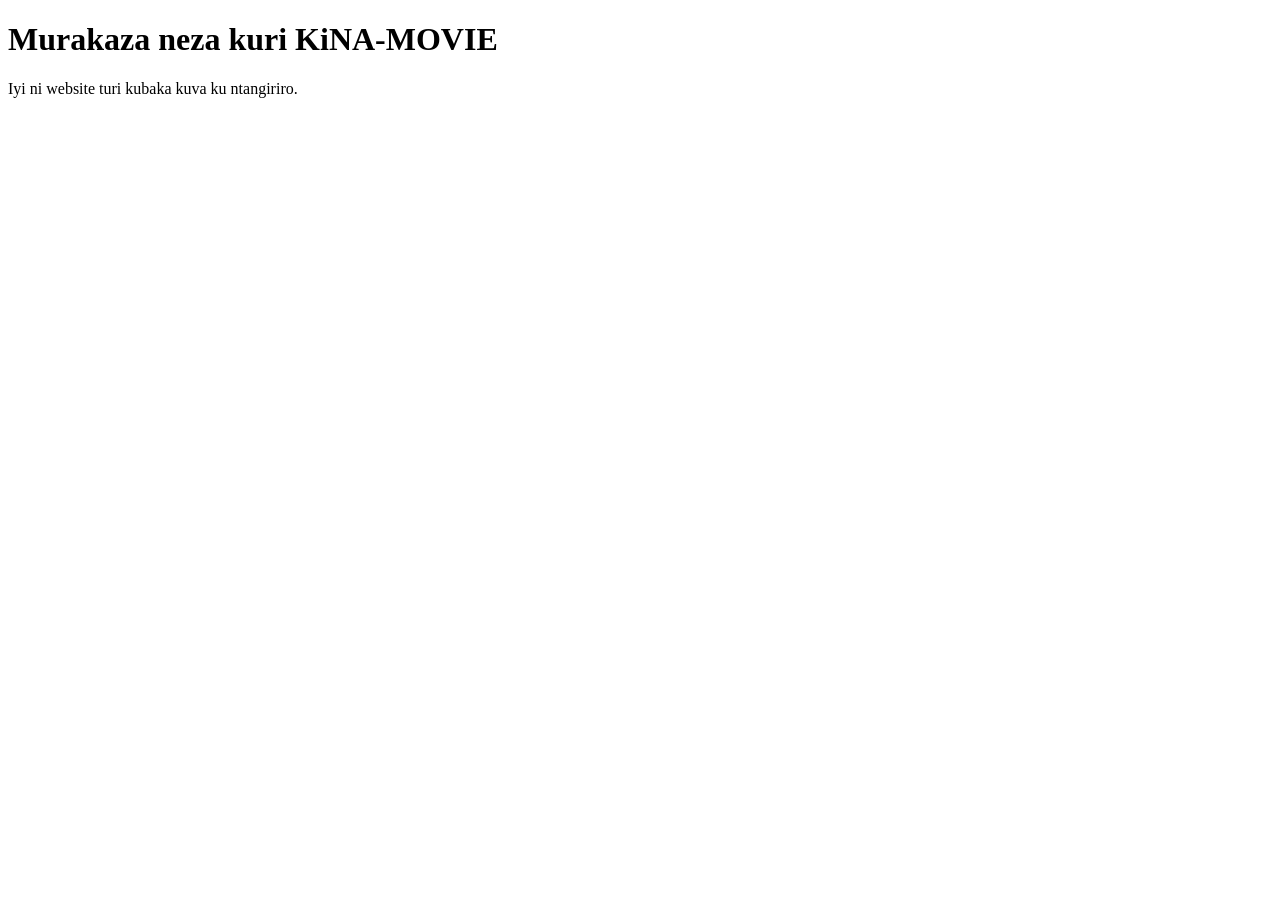
==== index.html @ b66d284e "Create index.html" ====
<!DOCTYPE html>
<html lang="en">
<head>
    <meta charset="UTF-8">
    <meta name="viewport" content="width=device-width, initial-scale=1.0">
    <title>KiNA-MOVIE</title>
</head>
<body>
    <h1>Murakaza neza kuri KiNA-MOVIE</h1>
    <p>Iyi ni website turi kubaka kuva ku ntangiriro.</p>
</body>
</html>
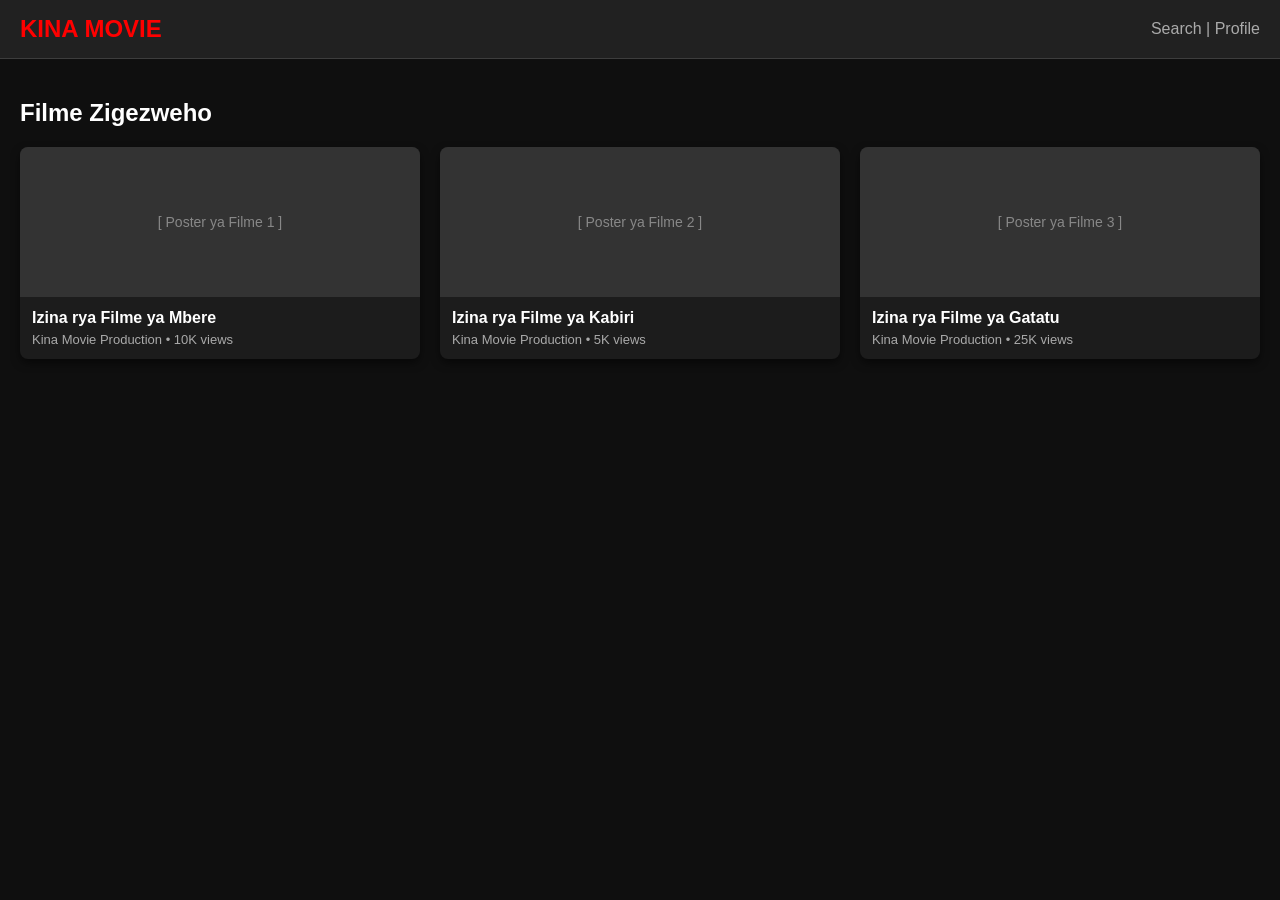
==== commit b8d86964: "Create index.html" ====
--- a/index.html
+++ b/index.html
@@ -1,12 +1,61 @@
 <!DOCTYPE html>
-<html lang="en">
+<html lang="rw">
 <head>
     <meta charset="UTF-8">
     <meta name="viewport" content="width=device-width, initial-scale=1.0">
-    <title>KiNA-MOVIE</title>
+    <title>KINA MOVIE - Watch Movies Online</title>
+    <link rel="stylesheet" href="style.css">
 </head>
 <body>
-    <h1>Murakaza neza kuri KiNA-MOVIE</h1>
-    <p>Iyi ni website turi kubaka kuva ku ntangiriro.</p>
+
+    <!-- Umutwe wa Website (Header) -->
+    <header>
+        <h1>KINA MOVIE</h1>
+        <div style="color: #aaa;">Search | Profile</div>
+    </header>
+
+    <div class="main-container">
+        <h2>Filme Zigezweho</h2>
+        
+        <!-- Urutonde rwa Filme (Video Grid) -->
+        <div class="video-grid">
+            
+            <!-- Filme ya 1 -->
+            <div class="video-card">
+                <div class="video-thumbnail">
+                    <!-- Hano tuzahashyira ifoto ya Filme -->
+                    [ Poster ya Filme 1 ]
+                </div>
+                <div class="video-info">
+                    <p class="video-title">Izina rya Filme ya Mbere</p>
+                    <p class="video-author">Kina Movie Production • 10K views</p>
+                </div>
+            </div>
+
+            <!-- Filme ya 2 -->
+            <div class="video-card">
+                <div class="video-thumbnail">
+                    [ Poster ya Filme 2 ]
+                </div>
+                <div class="video-info">
+                    <p class="video-title">Izina rya Filme ya Kabiri</p>
+                    <p class="video-author">Kina Movie Production • 5K views</p>
+                </div>
+            </div>
+
+            <!-- Filme ya 3 -->
+            <div class="video-card">
+                <div class="video-thumbnail">
+                    [ Poster ya Filme 3 ]
+                </div>
+                <div class="video-info">
+                    <p class="video-title">Izina rya Filme ya Gatatu</p>
+                    <p class="video-author">Kina Movie Production • 25K views</p>
+                </div>
+            </div>
+
+        </div>
+    </div>
+
 </body>
 </html>
--- a/style.css
+++ b/style.css
@@ -0,0 +1,78 @@
+/* Imiterere rusange y'urubuga (Amapaki n'amabara nk'irya YouTube) */
+body {
+    background-color: #0f0f0f; /* Umukara mwijima wa YouTube */
+    color: #ffffff;
+    font-family: 'Roboto', Arial, sans-serif;
+    margin: 0;
+    padding: 0;
+}
+
+/* Umutwe w'urubuga (Header / Navigation Bar) */
+header {
+    background-color: #212121;
+    padding: 15px 20px;
+    display: flex;
+    justify-content: space-between;
+    align-items: center;
+    border-bottom: 1px solid #3d3d3d;
+}
+
+header h1 {
+    margin: 0;
+    color: #ff0000; /* Umutuku wa YouTube */
+    font-size: 24px;
+}
+
+/* Agasanduku k'aho firime zizajya zigaragarira (Video Grid) */
+.main-container {
+    padding: 20px;
+}
+
+.video-grid {
+    display: grid;
+    grid-template-columns: repeat(auto-fit, minmax(250px, 1fr));
+    gap: 20px;
+    margin-top: 20px;
+}
+
+/* Imiterere ya buri Firime (Video Card) */
+.video-card {
+    background-color: #1c1c1c;
+    border-radius: 8px;
+    overflow: hidden;
+    box-shadow: 0 4px 8px rgba(0,0,0,0.5);
+    transition: transform 0.2s;
+}
+
+.video-card:hover {
+    transform: scale(1.03); /* Kwiyongera gake iyo ukanzeho */
+}
+
+/* Agasanduku k'amashusho (Video Player Placeholder) */
+.video-thumbnail {
+    background-color: #333;
+    width: 100%;
+    height: 150px;
+    display: flex;
+    align-items: center;
+    justify-content: center;
+    color: #888;
+    font-size: 14px;
+}
+
+.video-info {
+    padding: 12px;
+}
+
+.video-title {
+    font-size: 16px;
+    font-weight: bold;
+    margin: 0 0 5px 0;
+}
+
+.video-author {
+    color: #aaa;
+    font-size: 13px;
+    margin: 0;
+  }
+  
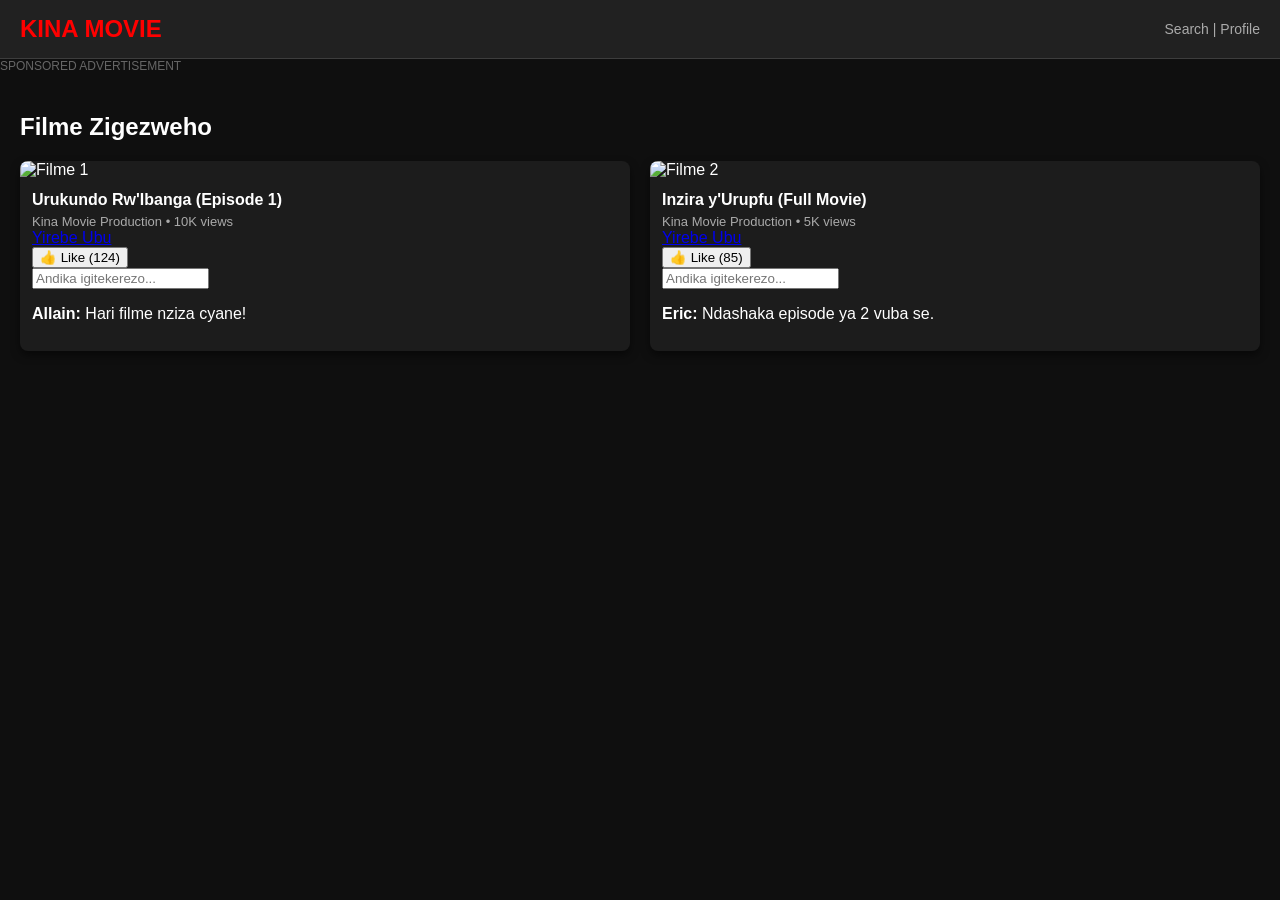
==== commit 2d2174a2: "Create index.html" ====
--- a/index.html
+++ b/index.html
@@ -10,52 +10,89 @@
 
     <!-- Umutwe wa Website (Header) -->
     <header>
-        <h1>KINA MOVIE</h1>
-        <div style="color: #aaa;">Search | Profile</div>
+        <h1 onclick="window.location.reload()" style="cursor: pointer;">KINA MOVIE</h1>
+        <div style="color: #aaa; font-size: 14px;">Search | Profile</div>
     </header>
+
+    <!-- Umwanya w'Itangazo rya Google (Ads) -->
+    <div class="ad-banner">
+        <p style="margin: 0; color: #666; font-size: 12px;">SPONSORED ADVERTISEMENT</p>
+    </div>
 
     <div class="main-container">
         <h2>Filme Zigezweho</h2>
         
-        <!-- Urutonde rwa Filme (Video Grid) -->
         <div class="video-grid">
             
             <!-- Filme ya 1 -->
             <div class="video-card">
-                <div class="video-thumbnail">
-                    <!-- Hano tuzahashyira ifoto ya Filme -->
-                    [ Poster ya Filme 1 ]
-                </div>
+                <img class="video-thumbnail-img" src="https://unsplash.com" alt="Filme 1">
                 <div class="video-info">
-                    <p class="video-title">Izina rya Filme ya Mbere</p>
+                    <p class="video-title">Urukundo Rw'Ibanga (Episode 1)</p>
                     <p class="video-author">Kina Movie Production • 10K views</p>
+                    <a href="https://youtube.com" target="_blank" class="watch-btn">Yirebe Ubu</a>
+                    
+                    <!-- Uburyo bwa Like -->
+                    <div class="interaction-section">
+                        <button class="like-btn" onclick="hitamoLike(this)">👍 Like (<span class="like-count">124</span>)</button>
+                    </div>
+
+                    <!-- Uburyo bwa Comment -->
+                    <div class="comment-section">
+                        <input type="text" class="comment-input" placeholder="Andika igitekerezo..." onkeypress="andikaComment(event, this)">
+                        <div class="comments-list">
+                            <p class="single-comment"><strong>Allain:</strong> Hari filme nziza cyane!</p>
+                        </div>
+                    </div>
                 </div>
             </div>
 
             <!-- Filme ya 2 -->
             <div class="video-card">
-                <div class="video-thumbnail">
-                    [ Poster ya Filme 2 ]
-                </div>
+                <img class="video-thumbnail-img" src="https://unsplash.com" alt="Filme 2">
                 <div class="video-info">
-                    <p class="video-title">Izina rya Filme ya Kabiri</p>
+                    <p class="video-title">Inzira y'Urupfu (Full Movie)</p>
                     <p class="video-author">Kina Movie Production • 5K views</p>
-                </div>
-            </div>
+                    <a href="https://youtube.com" target="_blank" class="watch-btn">Yirebe Ubu</a>
+                    
+                    <div class="interaction-section">
+                        <button class="like-btn" onclick="hitamoLike(this)">👍 Like (<span class="like-count">85</span>)</button>
+                    </div>
 
-            <!-- Filme ya 3 -->
-            <div class="video-card">
-                <div class="video-thumbnail">
-                    [ Poster ya Filme 3 ]
-                </div>
-                <div class="video-info">
-                    <p class="video-title">Izina rya Filme ya Gatatu</p>
-                    <p class="video-author">Kina Movie Production • 25K views</p>
+                    <div class="comment-section">
+                        <input type="text" class="comment-input" placeholder="Andika igitekerezo..." onkeypress="andikaComment(event, this)">
+                        <div class="comments-list">
+                            <p class="single-comment"><strong>Eric:</strong> Ndashaka episode ya 2 vuba se.</p>
+                        </div>
+                    </div>
                 </div>
             </div>
 
         </div>
     </div>
 
+    <!-- Code za JavaScript zikora Like na Comment -->
+    <script>
+        function hitamoLike(button) {
+            let countSpan = button.querySelector('.like-count');
+            let sasa = parseInt(countSpan.innerText);
+            countSpan.innerText = sasa + 1;
+            button.style.backgroundColor = "#333";
+            button.disabled = true; // Umuntu akanda inshuro imwe gusa
+        }
+
+        function andikaComment(event, input) {
+            if (event.key === 'Enter' && input.value.trim() !== "") {
+                let list = input.parentElement.querySelector('.comments-list');
+                let newComment = document.createElement('p');
+                newComment.className = 'single-comment';
+                newComment.innerHTML = `<strong>Umusuye:</strong> ${input.value}`;
+                list.appendChild(newComment);
+                input.value = ""; // Siba mu kanyandiko
+            }
+        }
+    </script>
+
 </body>
-</html>
+  </html>
+  
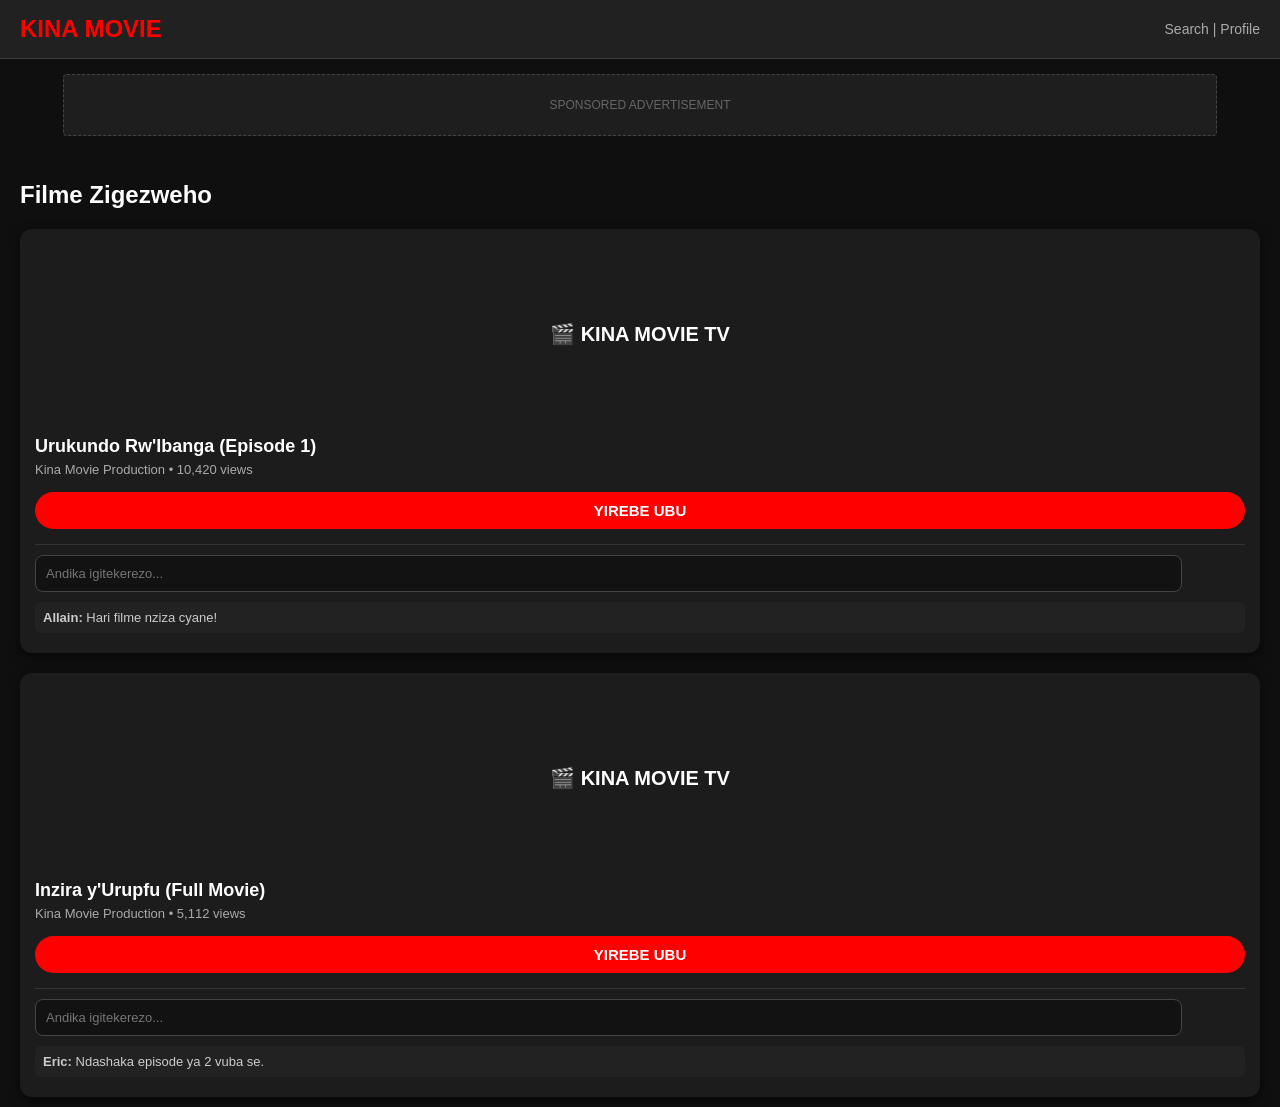
==== commit 1c9db911: "Update index.html" ====
--- a/index.html
+++ b/index.html
@@ -4,17 +4,145 @@
     <meta charset="UTF-8">
     <meta name="viewport" content="width=device-width, initial-scale=1.0">
     <title>KINA MOVIE - Watch Movies Online</title>
-    <link rel="stylesheet" href="style.css">
+    <style>
+        /* Amabara n'imiterere rusange */
+        body {
+            background-color: #0f0f0f;
+            color: #ffffff;
+            font-family: Arial, sans-serif;
+            margin: 0;
+            padding: 0;
+        }
+
+        header {
+            background-color: #212121;
+            padding: 15px 20px;
+            display: flex;
+            justify-content: space-between;
+            align-items: center;
+            border-bottom: 1px solid #3d3d3d;
+        }
+
+        header h1 {
+            margin: 0;
+            color: #ff0000;
+            font-size: 24px;
+        }
+
+        .ad-banner {
+            background-color: #1e1e1e;
+            margin: 15px auto;
+            max-width: 90%;
+            height: 60px;
+            display: flex;
+            align-items: center;
+            justify-content: center;
+            border: 1px dashed #444;
+            border-radius: 4px;
+        }
+
+        .main-container {
+            padding: 10px 20px;
+        }
+
+        .video-grid {
+            display: flex;
+            flex-direction: column;
+            gap: 20px;
+            margin-top: 15px;
+        }
+
+        .video-card {
+            background-color: #1c1c1c;
+            border-radius: 12px;
+            overflow: hidden;
+            box-shadow: 0 4px 12px rgba(0,0,0,0.6);
+            padding: 15px;
+        }
+
+        /* Ishusho y'icyitegererezo ya filme */
+        .video-thumbnail-placeholder {
+            width: 100%;
+            height: 180px;
+            background: linear-gradient(135px, #ff0000, #212121);
+            border-radius: 8px;
+            display: flex;
+            align-items: center;
+            justify-content: center;
+            font-weight: bold;
+            font-size: 20px;
+            color: #fff;
+            margin-bottom: 12px;
+        }
+
+        .video-title {
+            font-size: 18px;
+            font-weight: bold;
+            margin: 0 0 5px 0;
+            color: #ffffff;
+        }
+
+        .video-author {
+            color: #aaa;
+            font-size: 13px;
+            margin: 0 0 15px 0;
+        }
+
+        /* Buto ya "Yirebe Ubu" */
+        .watch-btn {
+            display: block;
+            background-color: #ff0000;
+            color: #ffffff !important;
+            text-decoration: none;
+            padding: 10px;
+            font-size: 15px;
+            font-weight: bold;
+            border-radius: 25px;
+            text-align: center;
+            margin-bottom: 15px;
+        }
+
+        .watch-btn:hover {
+            background-color: #cc0000;
+        }
+
+        .comment-section {
+            margin-top: 15px;
+            border-top: 1px solid #333;
+            padding-top: 10px;
+        }
+
+        .comment-input {
+            width: 93%;
+            background-color: #121212;
+            color: white;
+            border: 1px solid #444;
+            padding: 10px;
+            border-radius: 8px;
+            font-size: 13px;
+        }
+
+        .comments-list {
+            margin-top: 10px;
+        }
+
+        .single-comment {
+            font-size: 13px;
+            color: #ccc;
+            margin: 5px 0;
+            background: #222;
+            padding: 8px;
+            border-radius: 6px;
+        }
+    </style>
 </head>
 <body>
 
-    <!-- Umutwe wa Website (Header) -->
     <header>
-        <h1 onclick="window.location.reload()" style="cursor: pointer;">KINA MOVIE</h1>
+        <h1>KINA MOVIE</h1>
         <div style="color: #aaa; font-size: 14px;">Search | Profile</div>
     </header>
 
-    <!-- Umwanya w'Itangazo rya Google (Ads) -->
     <div class="ad-banner">
         <p style="margin: 0; color: #666; font-size: 12px;">SPONSORED ADVERTISEMENT</p>
     </div>
@@ -26,44 +154,34 @@
             
             <!-- Filme ya 1 -->
             <div class="video-card">
-                <img class="video-thumbnail-img" src="https://unsplash.com" alt="Filme 1">
-                <div class="video-info">
-                    <p class="video-title">Urukundo Rw'Ibanga (Episode 1)</p>
-                    <p class="video-author">Kina Movie Production • 10K views</p>
-                    <a href="https://youtube.com" target="_blank" class="watch-btn">Yirebe Ubu</a>
-                    
-                    <!-- Uburyo bwa Like -->
-                    <div class="interaction-section">
-                        <button class="like-btn" onclick="hitamoLike(this)">👍 Like (<span class="like-count">124</span>)</button>
-                    </div>
-
-                    <!-- Uburyo bwa Comment -->
-                    <div class="comment-section">
-                        <input type="text" class="comment-input" placeholder="Andika igitekerezo..." onkeypress="andikaComment(event, this)">
-                        <div class="comments-list">
-                            <p class="single-comment"><strong>Allain:</strong> Hari filme nziza cyane!</p>
-                        </div>
+                <div class="video-thumbnail-placeholder">🎬 KINA MOVIE TV</div>
+                <p class="video-title">Urukundo Rw'Ibanga (Episode 1)</p>
+                <!-- Hano hasigaye Views gusa -->
+                <p class="video-author">Kina Movie Production • <span class="view-count">10,420</span> views</p>
+                
+                <a href="https://youtube.com" target="_blank" class="watch-btn" onclick="ongeraView(this)">YIREBE UBU</a>
+                
+                <!-- Umwanya wa Comment gusa -->
+                <div class="comment-section">
+                    <input type="text" class="comment-input" placeholder="Andika igitekerezo..." onkeypress="andikaComment(event, this)">
+                    <div class="comments-list">
+                        <p class="single-comment"><strong>Allain:</strong> Hari filme nziza cyane!</p>
                     </div>
                 </div>
             </div>
 
             <!-- Filme ya 2 -->
             <div class="video-card">
-                <img class="video-thumbnail-img" src="https://unsplash.com" alt="Filme 2">
-                <div class="video-info">
-                    <p class="video-title">Inzira y'Urupfu (Full Movie)</p>
-                    <p class="video-author">Kina Movie Production • 5K views</p>
-                    <a href="https://youtube.com" target="_blank" class="watch-btn">Yirebe Ubu</a>
-                    
-                    <div class="interaction-section">
-                        <button class="like-btn" onclick="hitamoLike(this)">👍 Like (<span class="like-count">85</span>)</button>
-                    </div>
-
-                    <div class="comment-section">
-                        <input type="text" class="comment-input" placeholder="Andika igitekerezo..." onkeypress="andikaComment(event, this)">
-                        <div class="comments-list">
-                            <p class="single-comment"><strong>Eric:</strong> Ndashaka episode ya 2 vuba se.</p>
-                        </div>
+                <div class="video-thumbnail-placeholder">🎬 KINA MOVIE TV</div>
+                <p class="video-title">Inzira y'Urupfu (Full Movie)</p>
+                <p class="video-author">Kina Movie Production • <span class="view-count">5,112</span> views</p>
+                
+                <a href="https://youtube.com" target="_blank" class="watch-btn" onclick="ongeraView(this)">YIREBE UBU</a>
+                
+                <div class="comment-section">
+                    <input type="text" class="comment-input" placeholder="Andika igitekerezo..." onkeypress="andikaComment(event, this)">
+                    <div class="comments-list">
+                        <p class="single-comment"><strong>Eric:</strong> Ndashaka episode ya 2 vuba se.</p>
                     </div>
                 </div>
             </div>
@@ -71,14 +189,13 @@
         </div>
     </div>
 
-    <!-- Code za JavaScript zikora Like na Comment -->
     <script>
-        function hitamoLike(button) {
-            let countSpan = button.querySelector('.like-count');
-            let sasa = parseInt(countSpan.innerText);
-            countSpan.innerText = sasa + 1;
-            button.style.backgroundColor = "#333";
-            button.disabled = true; // Umuntu akanda inshuro imwe gusa
+        // Iyi function yongeza view iyo umuntu akanze kuri "Yirebe Ubu"
+        function ongeraView(element) {
+            let card = element.closest('.video-card');
+            let viewSpan = card.querySelector('.view-count');
+            let sasa = parseInt(viewSpan.innerText.replace(/,/g, ''));
+            viewSpan.innerText = (sasa + 1).toLocaleString();
         }
 
         function andikaComment(event, input) {
@@ -88,11 +205,11 @@
                 newComment.className = 'single-comment';
                 newComment.innerHTML = `<strong>Umusuye:</strong> ${input.value}`;
                 list.appendChild(newComment);
-                input.value = ""; // Siba mu kanyandiko
+                input.value = "";
             }
         }
     </script>
 
 </body>
-  </html>
-  
+                        </html>
+    
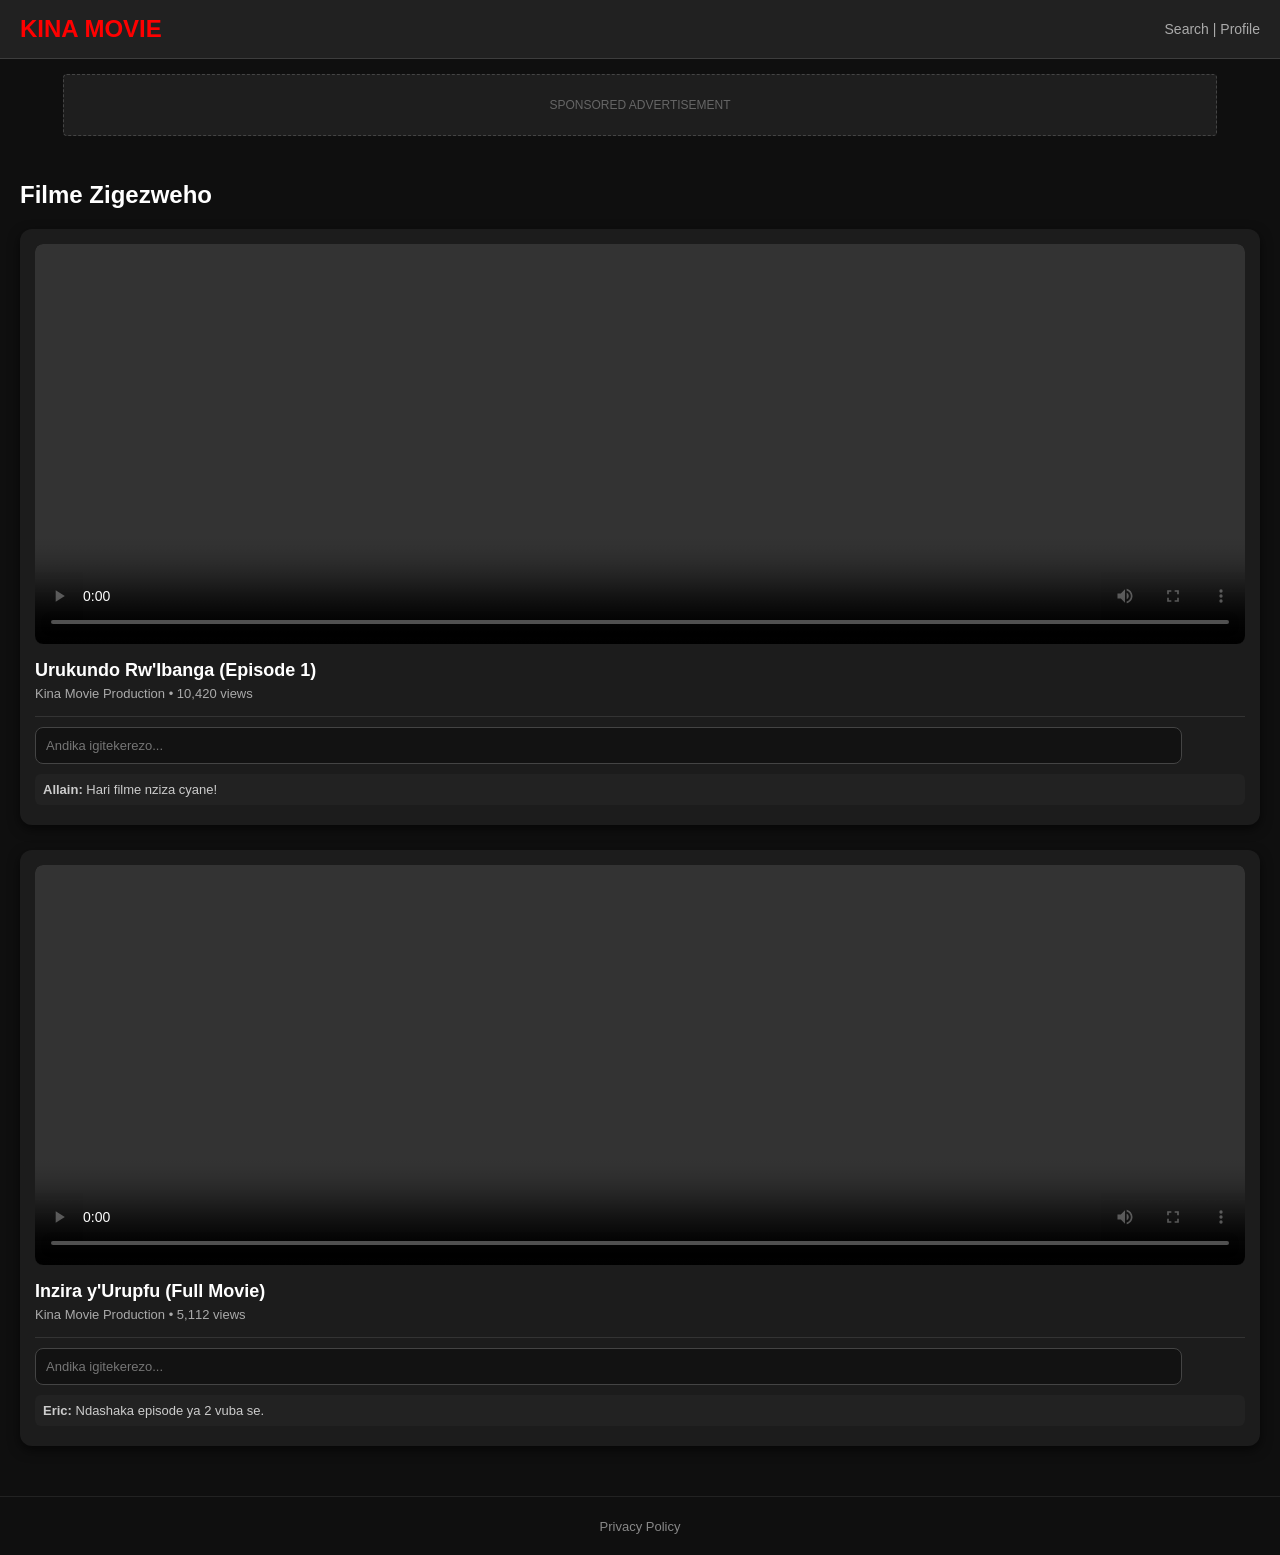
==== commit f53d4859: "Update index.html" ====
--- a/index.html
+++ b/index.html
@@ -5,7 +5,6 @@
     <meta name="viewport" content="width=device-width, initial-scale=1.0">
     <title>KINA MOVIE - Watch Movies Online</title>
     <style>
-        /* Amabara n'imiterere rusange */
         body {
             background-color: #0f0f0f;
             color: #ffffff;
@@ -48,7 +47,7 @@
         .video-grid {
             display: flex;
             flex-direction: column;
-            gap: 20px;
+            gap: 25px;
             margin-top: 15px;
         }
 
@@ -60,18 +59,13 @@
             padding: 15px;
         }
 
-        /* Ishusho y'icyitegererezo ya filme */
-        .video-thumbnail-placeholder {
+        /* Agasanduku ka Video (Video Player) */
+        video {
             width: 100%;
-            height: 180px;
-            background: linear-gradient(135px, #ff0000, #212121);
+            height: auto;
+            max-height: 400px;
             border-radius: 8px;
-            display: flex;
-            align-items: center;
-            justify-content: center;
-            font-weight: bold;
-            font-size: 20px;
-            color: #fff;
+            background-color: #000;
             margin-bottom: 12px;
         }
 
@@ -86,24 +80,6 @@
             color: #aaa;
             font-size: 13px;
             margin: 0 0 15px 0;
-        }
-
-        /* Buto ya "Yirebe Ubu" */
-        .watch-btn {
-            display: block;
-            background-color: #ff0000;
-            color: #ffffff !important;
-            text-decoration: none;
-            padding: 10px;
-            font-size: 15px;
-            font-weight: bold;
-            border-radius: 25px;
-            text-align: center;
-            margin-bottom: 15px;
-        }
-
-        .watch-btn:hover {
-            background-color: #cc0000;
         }
 
         .comment-section {
@@ -154,14 +130,16 @@
             
             <!-- Filme ya 1 -->
             <div class="video-card">
-                <div class="video-thumbnail-placeholder">🎬 KINA MOVIE TV</div>
+                <!-- Agasanduku ka Video gakora kuri Website yawe directly -->
+                <video controls onplay="ongeraView(this)">
+                    <!-- SAKURA HANO LINK YA VIDEO YAWE YA .MP4 -->
+                    <source src="https://w3schools.com" type="video/mp4">
+                    Urubuga rwawe ntirushobora gukina iyi video.
+                </video>
+                
                 <p class="video-title">Urukundo Rw'Ibanga (Episode 1)</p>
-                <!-- Hano hasigaye Views gusa -->
                 <p class="video-author">Kina Movie Production • <span class="view-count">10,420</span> views</p>
                 
-                <a href="https://youtube.com" target="_blank" class="watch-btn" onclick="ongeraView(this)">YIREBE UBU</a>
-                
-                <!-- Umwanya wa Comment gusa -->
                 <div class="comment-section">
                     <input type="text" class="comment-input" placeholder="Andika igitekerezo..." onkeypress="andikaComment(event, this)">
                     <div class="comments-list">
@@ -172,11 +150,14 @@
 
             <!-- Filme ya 2 -->
             <div class="video-card">
-                <div class="video-thumbnail-placeholder">🎬 KINA MOVIE TV</div>
+                <video controls onplay="ongeraView(this)">
+                    <!-- SAKURA HANO LINK YA VIDEO YA KABIRI YA .MP4 -->
+                    <source src="https://w3schools.com" type="video/mp4">
+                    Urubuga rwawe ntirushobora gukina iyi video.
+                </video>
+                
                 <p class="video-title">Inzira y'Urupfu (Full Movie)</p>
                 <p class="video-author">Kina Movie Production • <span class="view-count">5,112</span> views</p>
-                
-                <a href="https://youtube.com" target="_blank" class="watch-btn" onclick="ongeraView(this)">YIREBE UBU</a>
                 
                 <div class="comment-section">
                     <input type="text" class="comment-input" placeholder="Andika igitekerezo..." onkeypress="andikaComment(event, this)">
@@ -189,13 +170,20 @@
         </div>
     </div>
 
+    <footer style="text-align: center; padding: 20px; margin-top: 40px; border-top: 1px solid #222;">
+        <a href="privacy.html" style="color: #888; text-decoration: none; font-size: 13px;">Privacy Policy</a>
+    </footer>
+
     <script>
-        // Iyi function yongeza view iyo umuntu akanze kuri "Yirebe Ubu"
-        function ongeraView(element) {
-            let card = element.closest('.video-card');
+        // Iyi function yongeza view automatically iyo umuntu akanze "Play" kuri video
+        function ongeraView(videoElement) {
+            let card = videoElement.closest('.video-card');
             let viewSpan = card.querySelector('.view-count');
-            let sasa = parseInt(viewSpan.innerText.replace(/,/g, ''));
-            viewSpan.innerText = (sasa + 1).toLocaleString();
+            if(!videoElement.hasAttribute('data-viewed')) {
+                let sasa = parseInt(viewSpan.innerText.replace(/,/g, ''));
+                viewSpan.innerText = (sasa + 1).toLocaleString();
+                videoElement.setAttribute('data-viewed', 'true'); // Kwizera ko abara inshuro imwe gusa
+            }
         }
 
         function andikaComment(event, input) {
@@ -212,4 +200,4 @@
 
 </body>
                         </html>
-    
+                        
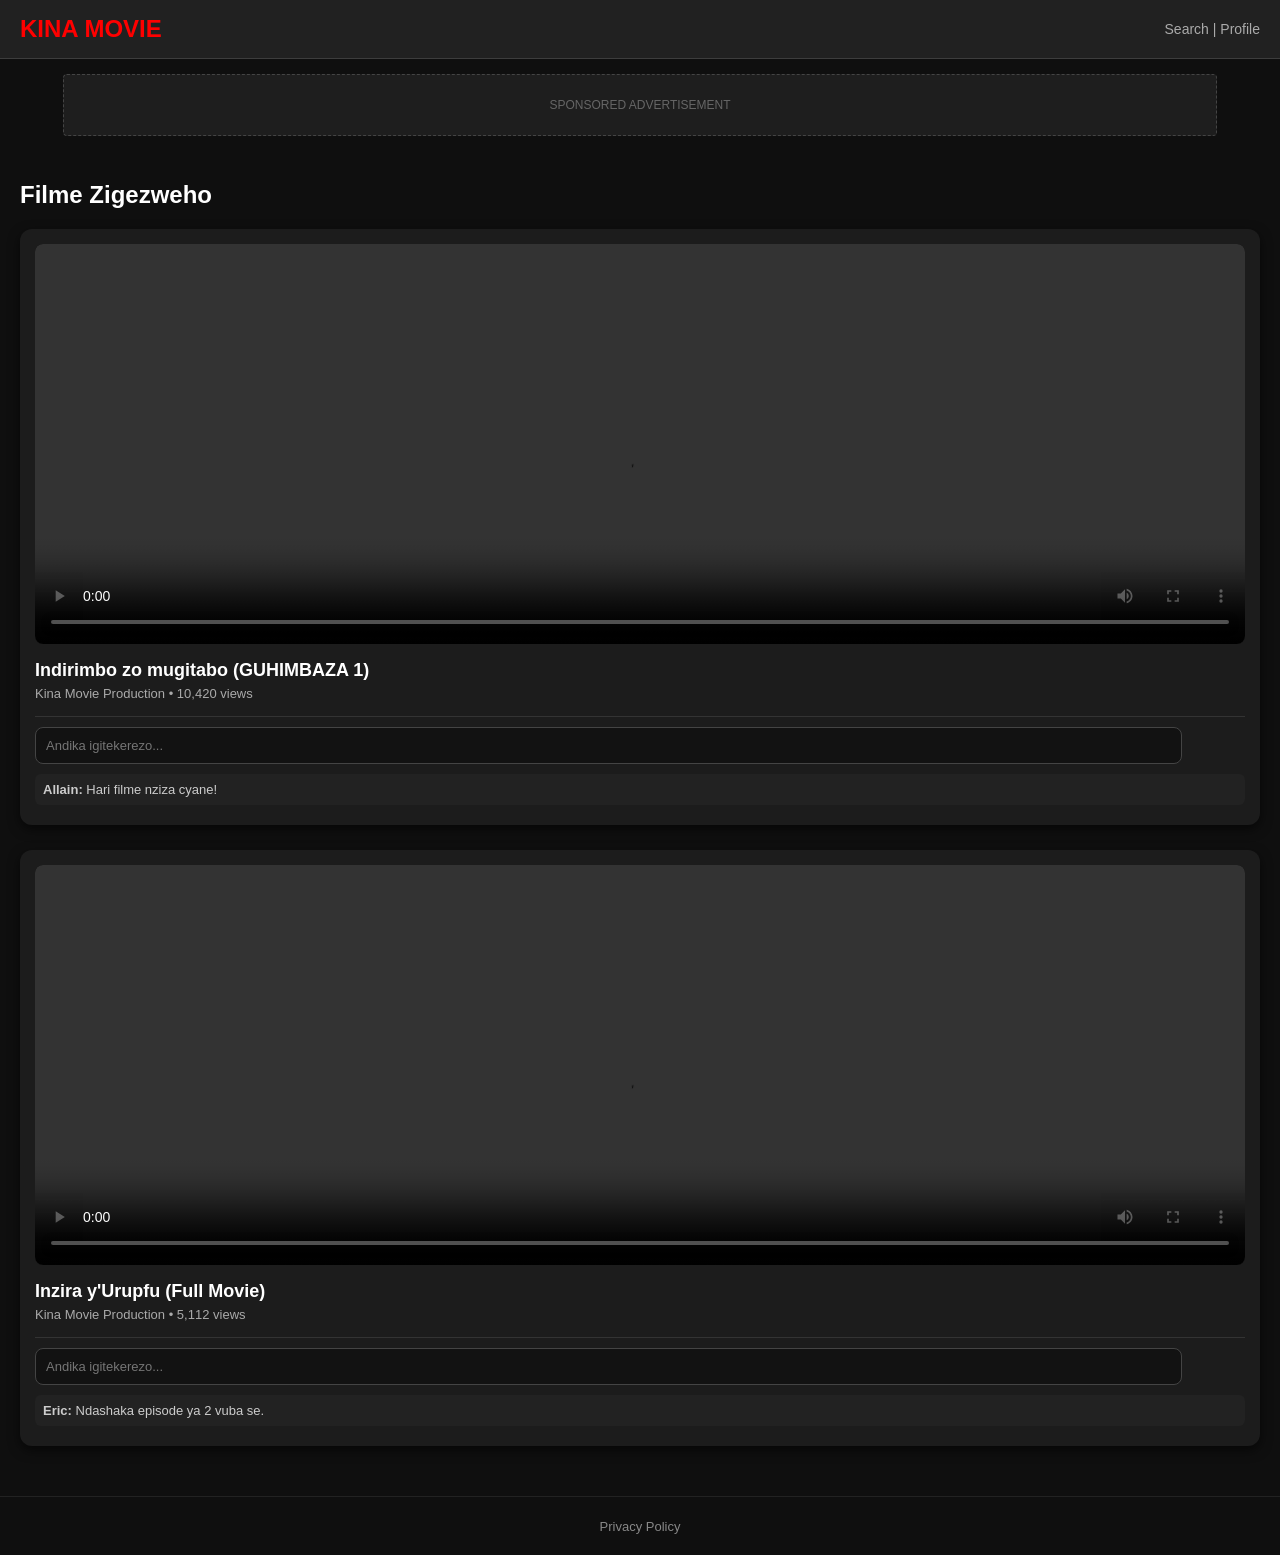
==== commit 7ad629cb: "Update index.html" ====
--- a/index.html
+++ b/index.html
@@ -132,12 +132,12 @@
             <div class="video-card">
                 <!-- Agasanduku ka Video gakora kuri Website yawe directly -->
                 <video controls onplay="ongeraView(this)">
-                    <!-- SAKURA HANO LINK YA VIDEO YAWE YA .MP4 -->
+                    <!-- https://youtube.com/playlist?list=RDxdx4n0wyQLc&playnext=1&si=RZKgKJjnaHWR9HNf .MP4 -->
                     <source src="https://w3schools.com" type="video/mp4">
                     Urubuga rwawe ntirushobora gukina iyi video.
                 </video>
                 
-                <p class="video-title">Urukundo Rw'Ibanga (Episode 1)</p>
+                <p class="video-title">Indirimbo zo mugitabo (GUHIMBAZA 1)</p>
                 <p class="video-author">Kina Movie Production • <span class="view-count">10,420</span> views</p>
                 
                 <div class="comment-section">
@@ -151,7 +151,7 @@
             <!-- Filme ya 2 -->
             <div class="video-card">
                 <video controls onplay="ongeraView(this)">
-                    <!-- SAKURA HANO LINK YA VIDEO YA KABIRI YA .MP4 -->
+                    <!-- https://youtu.be/CY1q08lFu_A?si=PvnzVF2anhxvov9V.MP4 -->
                     <source src="https://w3schools.com" type="video/mp4">
                     Urubuga rwawe ntirushobora gukina iyi video.
                 </video>
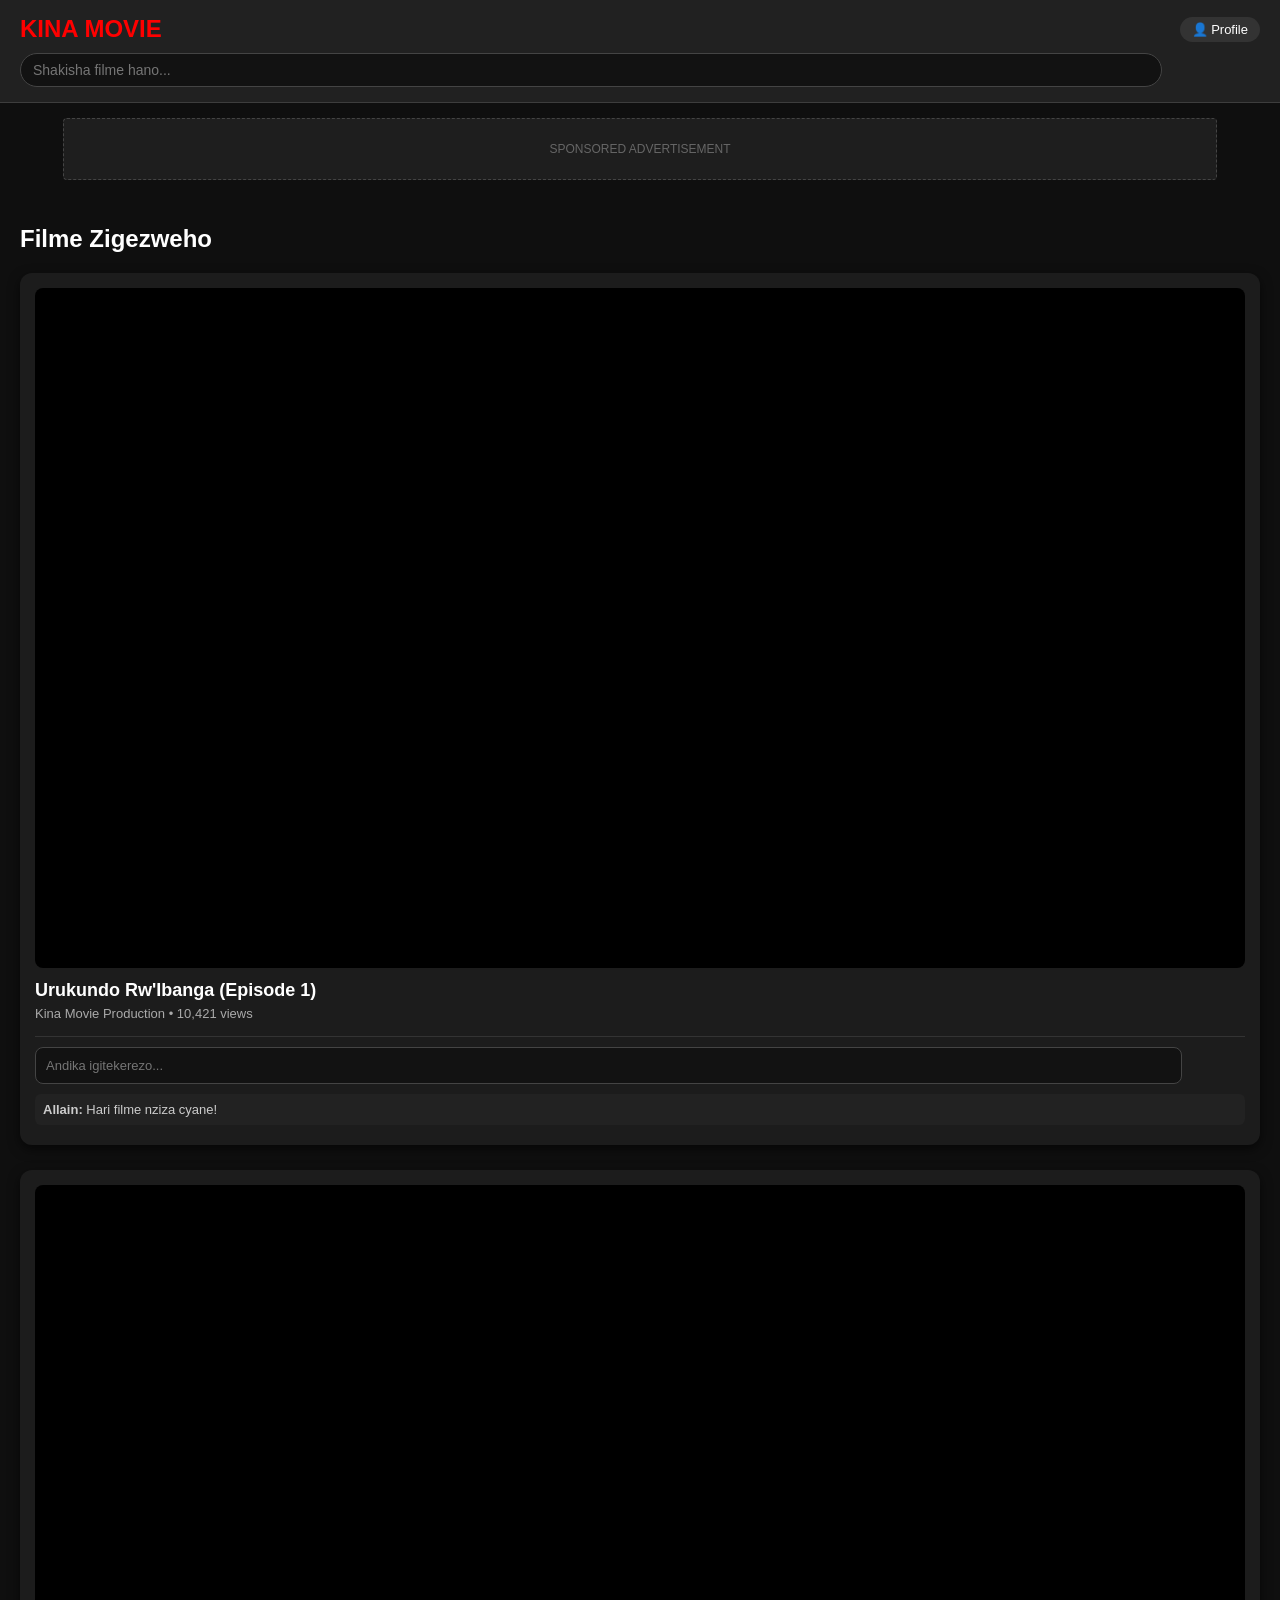
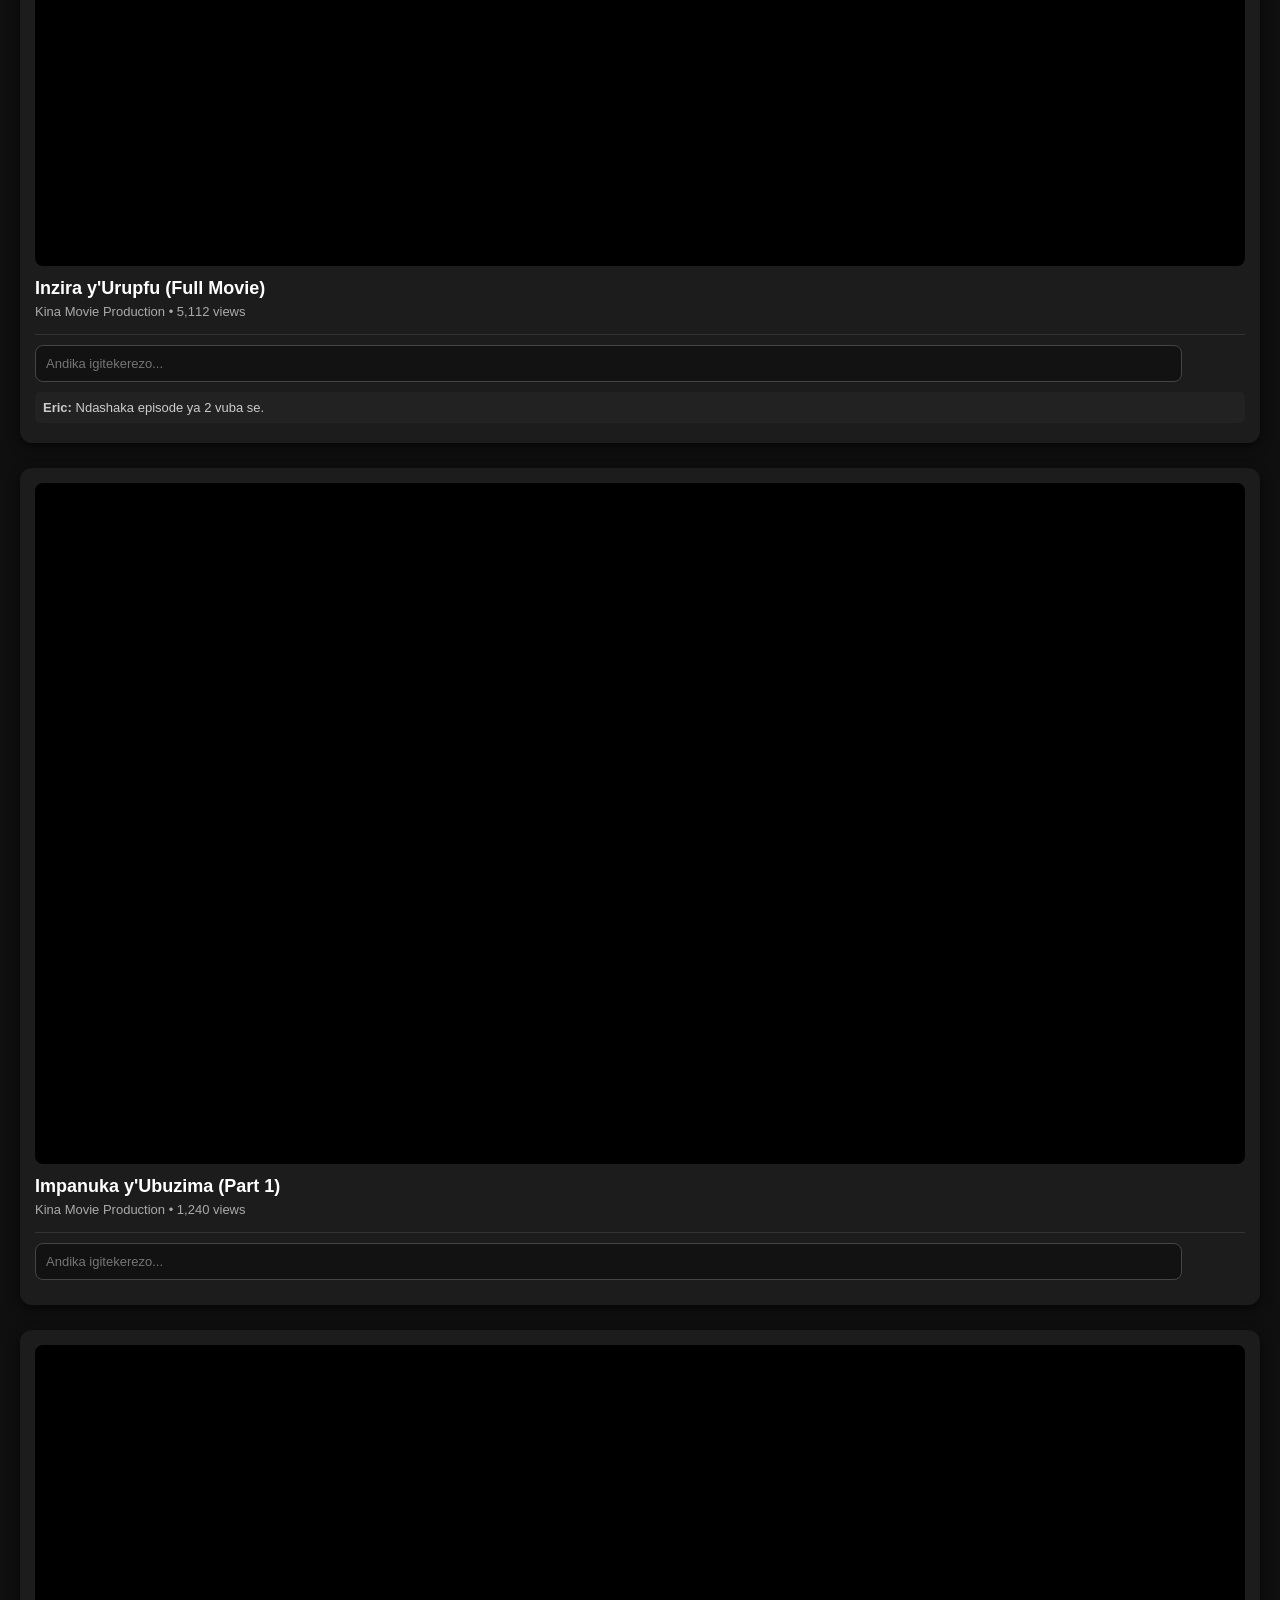
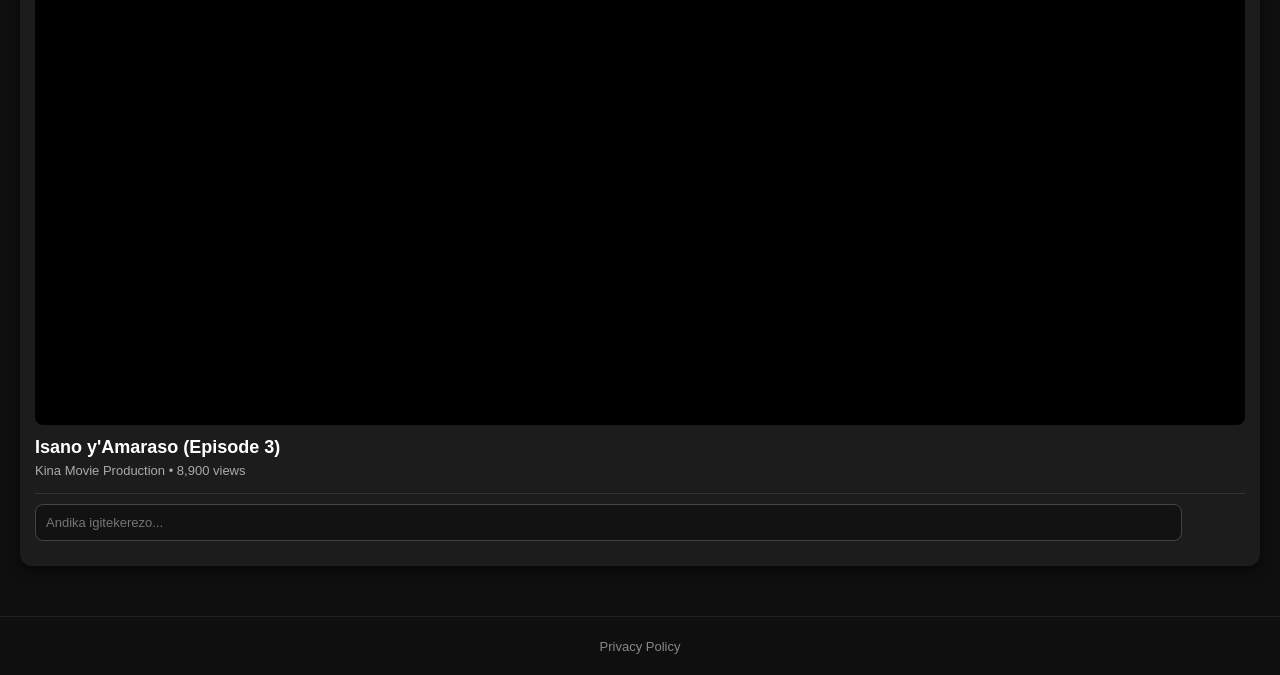
==== commit 420d5149: "Update index.html" ====
--- a/index.html
+++ b/index.html
@@ -13,19 +13,54 @@
             padding: 0;
         }
 
+        /* Umutwe wa Website zigezweho */
         header {
             background-color: #212121;
             padding: 15px 20px;
             display: flex;
+            flex-direction: column;
+            gap: 10px;
+            border-bottom: 1px solid #3d3d3d;
+        }
+
+        .header-top {
+            display: flex;
             justify-content: space-between;
             align-items: center;
-            border-bottom: 1px solid #3d3d3d;
         }
 
         header h1 {
             margin: 0;
             color: #ff0000;
             font-size: 24px;
+            cursor: pointer;
+        }
+
+        .profile-btn {
+            background-color: #333;
+            color: #fff;
+            padding: 5px 12px;
+            border-radius: 15px;
+            font-size: 13px;
+            cursor: pointer;
+            border: none;
+        }
+
+        .profile-btn:hover { background-color: #555; }
+
+        /* Agasanduku ka Search karemewe gukora */
+        .search-container {
+            width: 100%;
+        }
+
+        .search-input {
+            width: 90%;
+            padding: 8px 12px;
+            background-color: #121212;
+            border: 1px solid #444;
+            border-radius: 20px;
+            color: white;
+            font-size: 14px;
         }
 
         .ad-banner {
@@ -59,14 +94,25 @@
             padding: 15px;
         }
 
-        /* Agasanduku ka Video (Video Player) */
-        video {
-            width: 100%;
-            height: auto;
-            max-height: 400px;
+        /* YouTube Player Ihishe ibirango byose */
+        .video-wrapper {
+            position: relative;
+            padding-bottom: 56.25%;
+            height: 0;
+            overflow: hidden;
             border-radius: 8px;
             background-color: #000;
             margin-bottom: 12px;
+        }
+
+        .video-wrapper iframe {
+            position: absolute;
+            top: 0;
+            left: 0;
+            width: 100%;
+            height: 100%;
+            border: 0;
+            pointer-events: auto;
         }
 
         .video-title {
@@ -115,8 +161,15 @@
 <body>
 
     <header>
-        <h1>KINA MOVIE</h1>
-        <div style="color: #aaa; font-size: 14px;">Search | Profile</div>
+        <div class="header-top">
+            <h1 onclick="window.location.reload()">KINA MOVIE</h1>
+            <!-- Buto ya Profile ikora -->
+            <button class="profile-btn" onclick="funguraProfile()">👤 Profile</button>
+        </div>
+        <!-- Agasanduku ka Search gakora -->
+        <div class="search-container">
+            <input type="text" class="search-input" id="searchBox" placeholder="Shakisha filme hano..." oninput="shakishaFilme()">
+        </div>
     </header>
 
     <div class="ad-banner">
@@ -124,21 +177,18 @@
     </div>
 
     <div class="main-container">
-        <h2>Filme Zigezweho</h2>
+        <h2 id="sectionTitle">Filme Zigezweho</h2>
         
-        <div class="video-grid">
+        <div class="video-grid" id="videoGrid">
             
             <!-- Filme ya 1 -->
             <div class="video-card">
-                <!-- Agasanduku ka Video gakora kuri Website yawe directly -->
-                <video controls onplay="ongeraView(this)">
-                    <!-- https://youtube.com/playlist?list=RDxdx4n0wyQLc&playnext=1&si=RZKgKJjnaHWR9HNf .MP4 -->
-                    <source src="https://w3schools.com" type="video/mp4">
-                    Urubuga rwawe ntirushobora gukina iyi video.
-                </video>
-                
-                <p class="video-title">Indirimbo zo mugitabo (GUHIMBAZA 1)</p>
-                <p class="video-author">Kina Movie Production • <span class="view-count">10,420</span> views</p>
+                <div class="video-wrapper">
+                    <!-- Amategeko ya ?controls=1&modestbranding=1&rel=0 ahisha ko ari YouTube -->
+                    <iframe src="https://youtube.com" allowfullscreen></iframe>
+                </div>
+                <p class="video-title">Urukundo Rw'Ibanga (Episode 1)</p>
+                <p class="video-author">Kina Movie Production • 10,421 views</p>
                 
                 <div class="comment-section">
                     <input type="text" class="comment-input" placeholder="Andika igitekerezo..." onkeypress="andikaComment(event, this)">
@@ -150,14 +200,11 @@
 
             <!-- Filme ya 2 -->
             <div class="video-card">
-                <video controls onplay="ongeraView(this)">
-                    <!-- https://youtu.be/CY1q08lFu_A?si=PvnzVF2anhxvov9V.MP4 -->
-                    <source src="https://w3schools.com" type="video/mp4">
-                    Urubuga rwawe ntirushobora gukina iyi video.
-                </video>
-                
+                <div class="video-wrapper">
+                    <iframe src="https://youtube.com" allowfullscreen></iframe>
+                </div>
                 <p class="video-title">Inzira y'Urupfu (Full Movie)</p>
-                <p class="video-author">Kina Movie Production • <span class="view-count">5,112</span> views</p>
+                <p class="video-author">Kina Movie Production • 5,112 views</p>
                 
                 <div class="comment-section">
                     <input type="text" class="comment-input" placeholder="Andika igitekerezo..." onkeypress="andikaComment(event, this)">
@@ -167,6 +214,34 @@
                 </div>
             </div>
 
+            <!-- Filme ya 3 (Nshya) -->
+            <div class="video-card">
+                <div class="video-wrapper">
+                    <iframe src="https://youtube.com" allowfullscreen></iframe>
+                </div>
+                <p class="video-title">Impanuka y'Ubuzima (Part 1)</p>
+                <p class="video-author">Kina Movie Production • 1,240 views</p>
+                
+                <div class="comment-section">
+                    <input type="text" class="comment-input" placeholder="Andika igitekerezo..." onkeypress="andikaComment(event, this)">
+                    <div class="comments-list"></div>
+                </div>
+            </div>
+
+            <!-- Filme ya 4 (Nshya) -->
+            <div class="video-card">
+                <div class="video-wrapper">
+                    <iframe src="https://youtube.com" allowfullscreen></iframe>
+                </div>
+                <p class="video-title">Isano y'Amaraso (Episode 3)</p>
+                <p class="video-author">Kina Movie Production • 8,900 views</p>
+                
+                <div class="comment-section">
+                    <input type="text" class="comment-input" placeholder="Andika igitekerezo..." onkeypress="andikaComment(event, this)">
+                    <div class="comments-list"></div>
+                </div>
+            </div>
+
         </div>
     </div>
 
@@ -175,17 +250,27 @@
     </footer>
 
     <script>
-        // Iyi function yongeza view automatically iyo umuntu akanze "Play" kuri video
-        function ongeraView(videoElement) {
-            let card = videoElement.closest('.video-card');
-            let viewSpan = card.querySelector('.view-count');
-            if(!videoElement.hasAttribute('data-viewed')) {
-                let sasa = parseInt(viewSpan.innerText.replace(/,/g, ''));
-                viewSpan.innerText = (sasa + 1).toLocaleString();
-                videoElement.setAttribute('data-viewed', 'true'); // Kwizera ko abara inshuro imwe gusa
+        // Imikorere ya Search
+        function shakishaFilme() {
+            let input = document.getElementById('searchBox').value.toLowerCase();
+            let cards = document.getElementsByClassName('video-card');
+            
+            for (let i = 0; i < cards.length; i++) {
+                let title = cards[i].querySelector('.video-title').innerText.toLowerCase();
+                if (title.includes(input)) {
+                    cards[i].style.display = "block";
+                } else {
+                    cards[i].style.display = "none";
+                }
             }
         }
 
+        // Imikorere ya Profile
+        function funguraProfile() {
+            alert("Konti ya BYIRINGIRO ALLAIN GAETAN iracyubakwa...!");
+        }
+
+        // Imikorere ya Comment
         function andikaComment(event, input) {
             if (event.key === 'Enter' && input.value.trim() !== "") {
                 let list = input.parentElement.querySelector('.comments-list');
@@ -199,5 +284,5 @@
     </script>
 
 </body>
-                        </html>
-                        
+    </html>
+    
